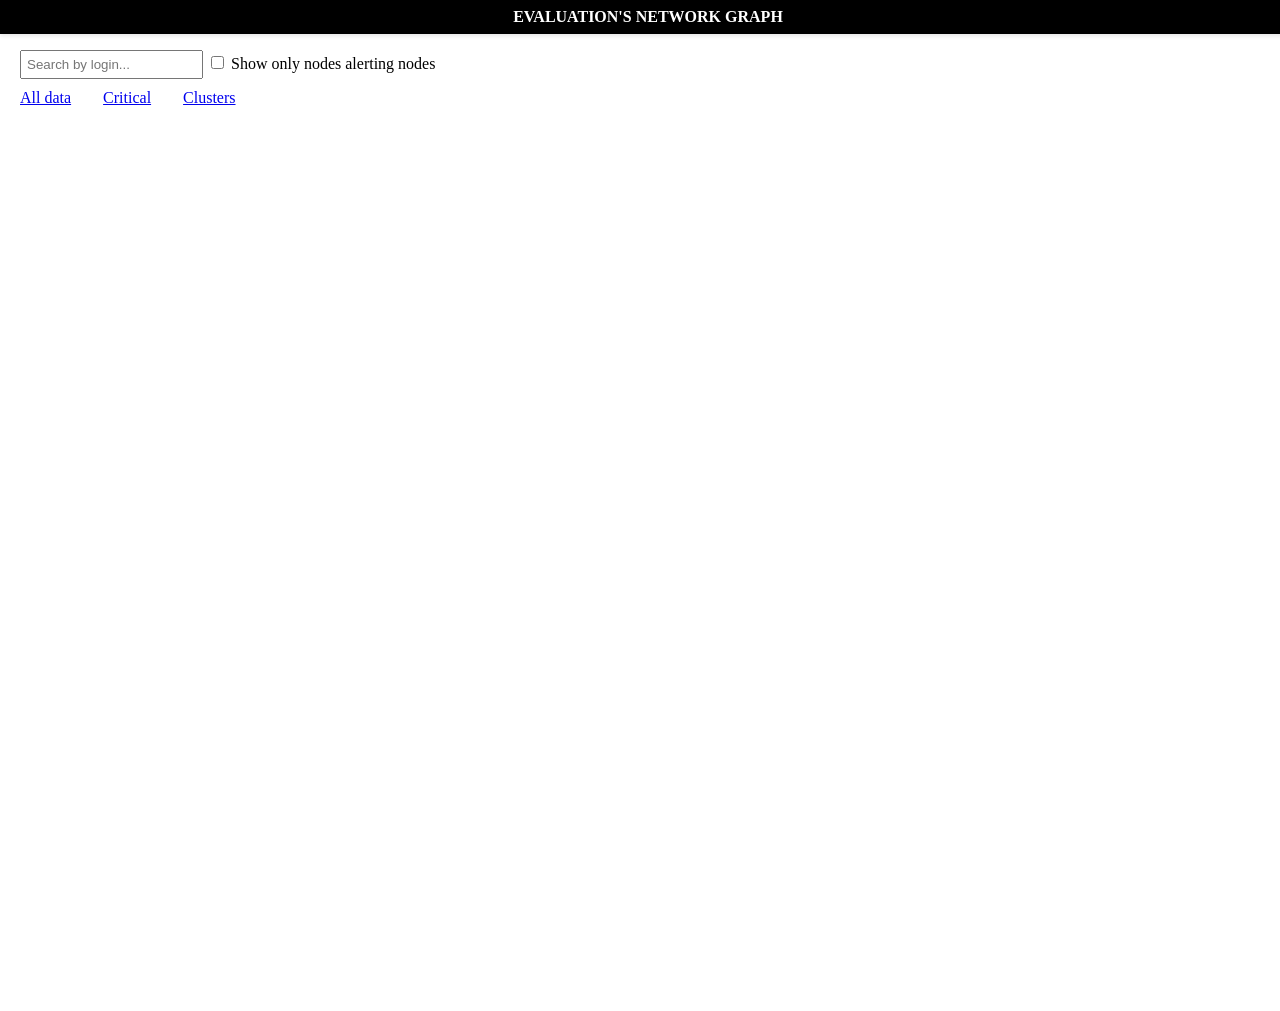
==== web/index.html @ fb9571ca "feat: add interactive info panel and CLI date range selection - Interactive Info Panel:   - Click no" ====
<!DOCTYPE html>
<html lang="en">
<head>
    <meta charset="UTF-8">
    <meta name="viewport" content="width=device-width, initial-scale=1.0">
    <title>Peer Evaluation Network</title>
    <script src="https://d3js.org/d3.v7.min.js"></script>
	<link rel="stylesheet" href="style.css">
</head>
<body>

    <div id='header'>evaluation's network graph</div>

    <div style="margin-top: 50px; margin-left: 20px;">
        <input type="text" id="searchBox" placeholder="Search by login..." style="padding: 5px;">
        <input type="checkbox" id="filterCheckbox">
        <label for="filterCheckbox">Show only nodes alerting nodes</label>
    </div>

    <div style="margin-top: 10px; margin-left: 20px; display: flex; gap: 2em;">
        <a href='index.html'>All data</a>  <a href='critical.html'>Critical</a> <a href='clusters.html'>Clusters</a>
    </div>

    <div id="info-panel">
        <button class="close-btn" onclick="closeInfoPanel()">&times;</button>
        <h3 id="panel-title">Student Info</h3>
        <div id="panel-content"></div>
    </div>

    <svg width="100%" height="100%"></svg>

	<script type='text/javascript' src='script.js'></script>
</body>
</html>
---- web/style.css ----
html, body {
	margin: 0;
	padding: 0;
	width: 100%;
	height: 100%;
	overflow: hidden;
}

#header {
	position: absolute;
	top: 0;
	left: 0;
	width: 100%;
	text-transform: uppercase;
	background-color: #000000;
	padding: 8px;
	text-align: center;
	font-size: 16px;
	font-weight: bold;
	color: white;
	box-shadow: 0 2px 4px rgba(0, 0, 0, 0.1);
}

svg {
	width: 100%;
	height: 100%;
}

.link {
	stroke-opacity: 0.6;
}

.ok{
	stroke: #5a85b36e;
	stroke-opacity: 0.6;
}

.alert {
	stroke: #d18080;
}


.node {
	fill: #69b3a2;
	stroke: #fff;
	stroke-width: 1.5px;
}

.tooltip {
	position: absolute;
	text-align: center;
	width: auto;
	padding: 5px 12px;
	font: 12px sans-serif;
	background: lightsteelblue;
	border-radius: 2px;
	pointer-events: none;
	opacity: 0;
}

.label {
	fill: #555;
	font-size: 12px;
	visibility: hidden;
}

.node:hover .label {
	visibility: visible;
}

/* Info Panel */
#info-panel {
	position: absolute;
	top: 50px;
	right: 20px;
	width: 300px;
	max-height: calc(100vh - 100px);
	overflow-y: auto;
	background: white;
	border-radius: 8px;
	box-shadow: 0 4px 20px rgba(0, 0, 0, 0.15);
	padding: 20px;
	display: none;
	z-index: 1000;
	font-family: -apple-system, BlinkMacSystemFont, 'Segoe UI', Roboto, sans-serif;
}

#info-panel.visible {
	display: block;
}

#info-panel h3 {
	margin: 0 0 15px 0;
	padding-bottom: 10px;
	border-bottom: 2px solid #eee;
	font-size: 18px;
	color: #333;
}

#info-panel .close-btn {
	position: absolute;
	top: 10px;
	right: 15px;
	background: none;
	border: none;
	font-size: 20px;
	cursor: pointer;
	color: #999;
}

#info-panel .close-btn:hover {
	color: #333;
}

#info-panel .info-section {
	margin-bottom: 15px;
}

#info-panel .info-label {
	font-size: 11px;
	text-transform: uppercase;
	color: #888;
	margin-bottom: 3px;
}

#info-panel .info-value {
	font-size: 14px;
	color: #333;
	margin-bottom: 8px;
}

#info-panel .info-value a {
	color: #42a5f5;
	text-decoration: none;
}

#info-panel .info-value a:hover {
	text-decoration: underline;
}

#info-panel .stats-grid {
	display: grid;
	grid-template-columns: 1fr 1fr;
	gap: 10px;
	margin-top: 10px;
}

#info-panel .stat-box {
	background: #f5f5f5;
	padding: 10px;
	border-radius: 6px;
	text-align: center;
}

#info-panel .stat-number {
	font-size: 20px;
	font-weight: bold;
	color: #333;
}

#info-panel .stat-label {
	font-size: 11px;
	color: #888;
	text-transform: uppercase;
}
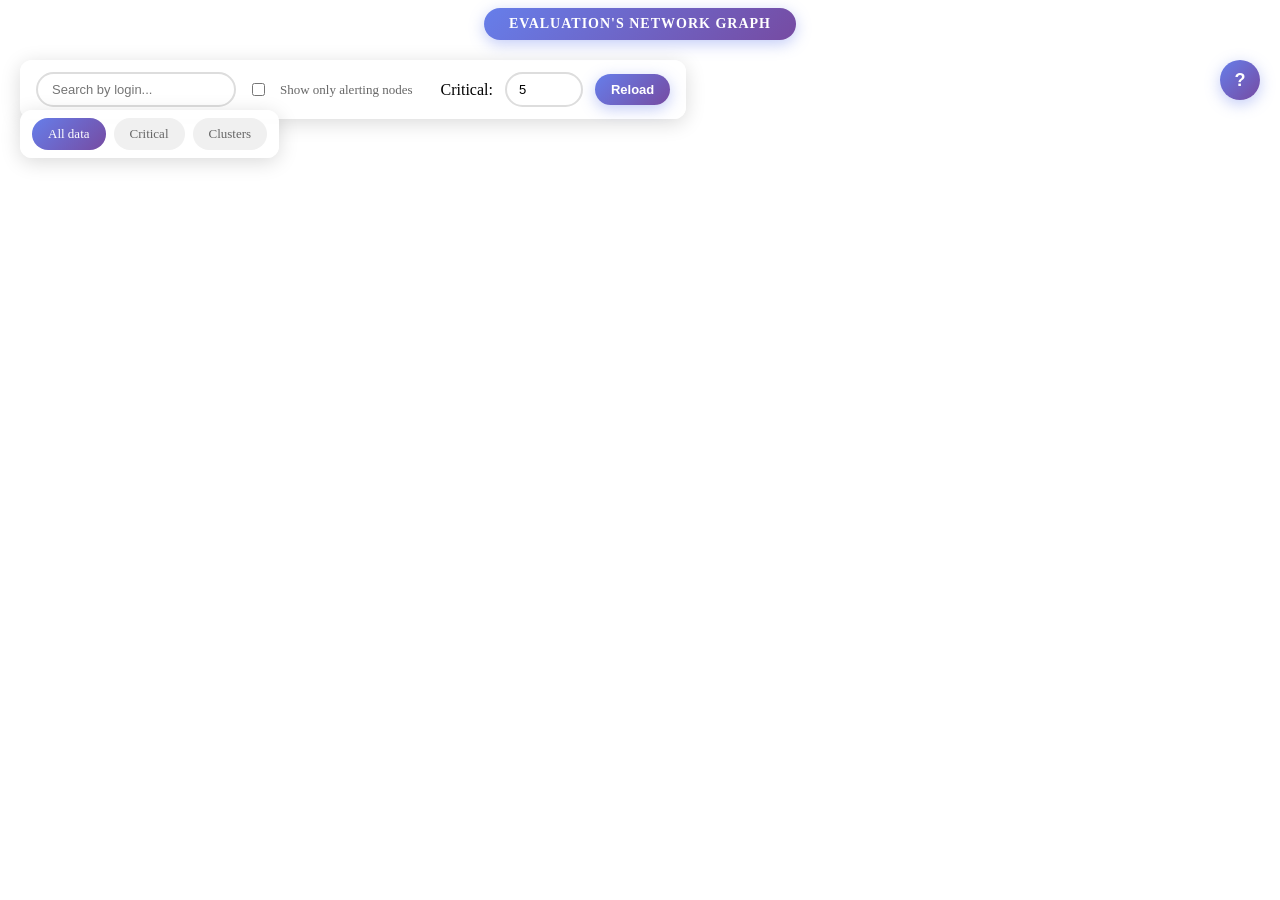
==== commit 2dad1b69: "Update HTML files with floating UI elements and help panels" ====
--- a/web/index.html
+++ b/web/index.html
@@ -11,15 +11,56 @@
 
     <div id='header'>evaluation's network graph</div>
 
-    <div style="margin-top: 50px; margin-left: 20px;">
-        <input type="text" id="searchBox" placeholder="Search by login..." style="padding: 5px;">
+    <div id="controls">
+        <input type="text" id="searchBox" class="search-input" placeholder="Search by login...">
         <input type="checkbox" id="filterCheckbox">
-        <label for="filterCheckbox">Show only nodes alerting nodes</label>
+        <label for="filterCheckbox" class="nav-label">Show only alerting nodes</label>
+        <span style="margin-left: 1em;">Critical:</span>
+        <input type="number" id="criticalValue" class="number-input" value="5" min="1">
+        <button class="action-btn" onclick="reloadData()">Reload</button>
     </div>
 
-    <div style="margin-top: 10px; margin-left: 20px; display: flex; gap: 2em;">
-        <a href='index.html'>All data</a>  <a href='critical.html'>Critical</a> <a href='clusters.html'>Clusters</a>
+    <div id="nav-links">
+        <a href='index.html' class="nav-link active">All data</a>
+        <a href='critical.html' class="nav-link">Critical</a>
+        <a href='clusters.html' class="nav-link">Clusters</a>
     </div>
+
+    <button class="help-btn" onclick="toggleHelp()">?</button>
+
+    <div id="help-panel">
+        <button class="close-btn" onclick="toggleHelp()">&times;</button>
+        <h3>Help</h3>
+        <div class="help-section">
+            <div class="help-title">About this view</div>
+            <div class="help-text">Shows <strong>all</strong> peer evaluations as an interactive network graph. Each node is a student, each link is an evaluation connection.</div>
+        </div>
+        <div class="help-section">
+            <div class="help-title">Value</div>
+            <div class="help-text">The number on each link shows how many times Student A evaluated Student B.</div>
+        </div>
+        <div class="help-section">
+            <div class="help-title">Alerting nodes</div>
+            <div class="help-text">When enabled, hides nodes that don't have any links above the critical threshold.</div>
+        </div>
+        <div class="help-section">
+            <div class="help-title">Controls</div>
+            <div class="help-text">
+                <strong>Search:</strong> Find a student by login (press Enter)<br>
+                <strong>Drag nodes:</strong> Reposition them<br>
+                <strong>Scroll/Pan:</strong> Zoom and navigate<br>
+                <strong>Click node:</strong> View student details<br>
+                <strong>Click link:</strong> View evaluation details
+            </div>
+        </div>
+    </div>
+
+    <script>
+    function toggleHelp() {
+        var panel = document.getElementById("help-panel");
+        panel.classList.toggle("visible");
+    }
+    </script>
 
     <div id="info-panel">
         <button class="close-btn" onclick="closeInfoPanel()">&times;</button>
--- a/web/style.css
+++ b/web/style.css
@@ -6,19 +6,69 @@
 	overflow: hidden;
 }
 
-#header {
+/* Full screen SVG */
+svg {
 	position: absolute;
 	top: 0;
 	left: 0;
 	width: 100%;
+	height: 100%;
+	z-index: 0;
+}
+
+/* Floating controls bar */
+#controls {
+	position: fixed;
+	top: 60px;
+	left: 20px;
+	z-index: 100;
+	background: rgba(255, 255, 255, 0.95);
+	padding: 12px 16px;
+	border-radius: 12px;
+	box-shadow: 0 4px 20px rgba(0, 0, 0, 0.15);
+	display: flex;
+	gap: 12px;
+	align-items: center;
+	flex-wrap: wrap;
+}
+
+/* Floating nav links */
+#nav-links {
+	position: fixed;
+	top: 110px;
+	left: 20px;
+	z-index: 100;
+	background: rgba(255, 255, 255, 0.95);
+	padding: 8px 12px;
+	border-radius: 12px;
+	box-shadow: 0 4px 20px rgba(0, 0, 0, 0.15);
+	display: flex;
+	gap: 8px;
+}
+
+/* Floating help button */
+.help-btn {
+	position: fixed;
+	top: 60px;
+	right: 20px;
+	z-index: 100;
+}
+
+#header {
+	position: fixed;
+	top: 8px;
+	left: 50%;
+	transform: translateX(-50%);
 	text-transform: uppercase;
-	background-color: #000000;
-	padding: 8px;
-	text-align: center;
-	font-size: 16px;
-	font-weight: bold;
+	background: linear-gradient(135deg, #667eea 0%, #764ba2 100%);
+	padding: 8px 25px;
+	border-radius: 25px;
+	font-size: 14px;
+	font-weight: 700;
 	color: white;
-	box-shadow: 0 2px 4px rgba(0, 0, 0, 0.1);
+	box-shadow: 0 4px 15px rgba(102, 126, 234, 0.4);
+	letter-spacing: 1px;
+	z-index: 1001;
 }
 
 svg {
@@ -68,98 +118,318 @@
 	visibility: visible;
 }
 
-/* Info Panel */
+/* Info Panel - floating */
 #info-panel {
+	position: fixed;
+	top: 60px;
+	right: 80px;
+	width: 320px;
+	max-height: 70vh;
+	overflow-y: auto;
+	background: #ffffff;
+	border-radius: 16px;
+	box-shadow: 0 10px 40px rgba(0, 0, 0, 0.2), 0 0 0 1px rgba(255, 255, 255, 0.1);
+	padding: 24px;
+	display: none;
+	z-index: 999;
+	font-family: -apple-system, BlinkMacSystemFont, 'Segoe UI', Roboto, sans-serif;
+	transform: translateY(20px);
+	opacity: 0;
+	transition: transform 0.3s ease, opacity 0.3s ease;
+}
+
+#info-panel.visible {
+	display: block;
+	transform: translateY(0);
+	opacity: 1;
+}
+
+#info-panel::-webkit-scrollbar {
+	width: 6px;
+}
+
+#info-panel::-webkit-scrollbar-track {
+	background: transparent;
+}
+
+#info-panel::-webkit-scrollbar-thumb {
+	background: #ddd;
+	border-radius: 3px;
+}
+
+#info-panel::-webkit-scrollbar-thumb:hover {
+	background: #bbb;
+}
+
+#info-panel h3 {
+	margin: 0 0 20px 0;
+	padding-bottom: 16px;
+	border-bottom: 1px solid #eee;
+	font-size: 28px;
+	font-weight: 700;
+	letter-spacing: -0.5px;
+}
+
+#info-panel h3 a {
+	color: #1a1a2e;
+	text-decoration: none;
+	transition: color 0.2s ease;
+}
+
+#info-panel h3 a:hover {
+	color: #667eea;
+}
+
+#info-panel .close-btn {
 	position: absolute;
-	top: 50px;
+	top: 16px;
+	right: 16px;
+	width: 32px;
+	height: 32px;
+	background: #f5f5f5;
+	border: none;
+	border-radius: 50%;
+	font-size: 18px;
+	cursor: pointer;
+	color: #666;
+	display: flex;
+	align-items: center;
+	justify-content: center;
+	transition: all 0.2s ease;
+}
+
+#info-panel .close-btn:hover {
+	background: #ff4757;
+	color: white;
+	transform: rotate(90deg);
+}
+
+#info-panel .info-section {
+	margin-bottom: 16px;
+}
+
+#info-panel .info-label {
+	font-size: 10px;
+	text-transform: uppercase;
+	color: #888;
+	margin-bottom: 4px;
+	letter-spacing: 0.5px;
+	font-weight: 600;
+}
+
+#info-panel .info-value {
+	font-size: 14px;
+	color: #1a1a2e;
+	margin-bottom: 8px;
+	font-weight: 500;
+}
+
+#info-panel .info-value a {
+	color: #667eea;
+	text-decoration: none;
+	font-weight: 600;
+	transition: all 0.2s ease;
+}
+
+#info-panel .info-value a:hover {
+	color: #764ba2;
+	text-decoration: underline;
+}
+
+#info-panel .stats-grid {
+	display: grid;
+	grid-template-columns: repeat(3, 1fr);
+	gap: 12px;
+	margin-top: 16px;
+}
+
+#info-panel .stat-box {
+	background: linear-gradient(135deg, #f8f9fa 0%, #e9ecef 100%);
+	padding: 14px 8px;
+	border-radius: 12px;
+	text-align: center;
+	transition: all 0.2s ease;
+}
+
+#info-panel .stat-box:hover {
+	transform: translateY(-2px);
+	box-shadow: 0 4px 12px rgba(0, 0, 0, 0.1);
+}
+
+#info-panel .stat-number {
+	font-size: 22px;
+	font-weight: 700;
+	color: #1a1a2e;
+	margin-bottom: 2px;
+}
+
+#info-panel .stat-label {
+	font-size: 10px;
+	color: #666;
+	text-transform: uppercase;
+	letter-spacing: 0.5px;
+	font-weight: 600;
+}
+
+#info-panel .info-section:last-child {
+	margin-top: 20px;
+	padding-top: 16px;
+	border-top: 1px solid #eee;
+}
+
+/* Help Button */
+.help-btn {
+	position: fixed;
+	top: 60px;
 	right: 20px;
-	width: 300px;
-	max-height: calc(100vh - 100px);
+	width: 40px;
+	height: 40px;
+	border-radius: 50%;
+	background: linear-gradient(135deg, #667eea 0%, #764ba2 100%);
+	border: none;
+	color: white;
+	font-size: 18px;
+	font-weight: bold;
+	cursor: pointer;
+	box-shadow: 0 4px 15px rgba(102, 126, 234, 0.4);
+	transition: transform 0.2s ease, box-shadow 0.2s ease;
+	z-index: 1000;
+}
+
+.help-btn:hover {
+	transform: scale(1.1);
+	box-shadow: 0 6px 20px rgba(102, 126, 234, 0.6);
+}
+
+/* Help Panel */
+#help-panel {
+	position: fixed;
+	top: 110px;
+	right: 20px;
+	width: 320px;
+	max-height: 55vh;
 	overflow-y: auto;
-	background: white;
-	border-radius: 8px;
-	box-shadow: 0 4px 20px rgba(0, 0, 0, 0.15);
-	padding: 20px;
+	background: #ffffff;
+	border-radius: 16px;
+	box-shadow: 0 10px 40px rgba(0, 0, 0, 0.2), 0 0 0 1px rgba(255, 255, 255, 0.1);
+	padding: 24px;
 	display: none;
 	z-index: 1000;
 	font-family: -apple-system, BlinkMacSystemFont, 'Segoe UI', Roboto, sans-serif;
-}
-
-#info-panel.visible {
+	transform: translateY(20px);
+	opacity: 0;
+	transition: transform 0.3s ease, opacity 0.3s ease;
+}
+
+#help-panel.visible {
 	display: block;
-}
-
-#info-panel h3 {
-	margin: 0 0 15px 0;
-	padding-bottom: 10px;
-	border-bottom: 2px solid #eee;
-	font-size: 18px;
+	transform: translateY(0);
+	opacity: 1;
+}
+
+#help-panel h3 {
+	margin: 0 0 20px 0;
+	padding-bottom: 16px;
+	border-bottom: 1px solid #eee;
+	font-size: 24px;
+	font-weight: 700;
+	letter-spacing: -0.5px;
+}
+
+#help-panel .help-section {
+	margin-bottom: 16px;
+}
+
+#help-panel .help-title {
+	font-size: 12px;
+	text-transform: uppercase;
+	color: #667eea;
+	margin-bottom: 6px;
+	letter-spacing: 0.5px;
+	font-weight: 700;
+}
+
+#help-panel .help-text {
+	font-size: 13px;
+	color: #444;
+	line-height: 1.5;
+}
+
+/* Action Button */
+.action-btn {
+	padding: 8px 16px;
+	border-radius: 20px;
+	background: linear-gradient(135deg, #667eea 0%, #764ba2 100%);
+	border: none;
+	color: white;
+	font-size: 13px;
+	font-weight: 600;
+	cursor: pointer;
+	box-shadow: 0 4px 15px rgba(102, 126, 234, 0.4);
+	transition: transform 0.2s ease, box-shadow 0.2s ease;
+}
+
+.action-btn:hover {
+	transform: scale(1.05);
+	box-shadow: 0 6px 20px rgba(102, 126, 234, 0.6);
+}
+
+/* Search Input */
+.search-input {
+	padding: 8px 14px;
+	border-radius: 20px;
+	border: 2px solid #ddd;
+	font-size: 13px;
+	outline: none;
+	transition: border-color 0.2s ease, box-shadow 0.2s ease;
+}
+
+.search-input:focus {
+	border-color: #667eea;
+	box-shadow: 0 0 0 3px rgba(102, 126, 234, 0.2);
+}
+
+/* Number Input */
+.number-input {
+	padding: 8px 12px;
+	border-radius: 20px;
+	border: 2px solid #ddd;
+	font-size: 13px;
+	width: 50px;
+	outline: none;
+	transition: border-color 0.2s ease, box-shadow 0.2s ease;
+}
+
+.number-input:focus {
+	border-color: #667eea;
+	box-shadow: 0 0 0 3px rgba(102, 126, 234, 0.2);
+}
+
+/* Nav Links */
+.nav-link {
+	padding: 8px 16px;
+	border-radius: 20px;
+	background: #f0f0f0;
+	color: #666;
+	text-decoration: none;
+	font-size: 13px;
+	font-weight: 500;
+	transition: all 0.2s ease;
+}
+
+.nav-link:hover {
+	background: #e0e0e0;
 	color: #333;
 }
 
-#info-panel .close-btn {
-	position: absolute;
-	top: 10px;
-	right: 15px;
-	background: none;
-	border: none;
-	font-size: 20px;
+.nav-link.active {
+	background: linear-gradient(135deg, #667eea 0%, #764ba2 100%);
+	color: white;
+}
+
+/* Nav Label */
+.nav-label {
+	font-size: 13px;
+	color: #666;
 	cursor: pointer;
-	color: #999;
-}
-
-#info-panel .close-btn:hover {
-	color: #333;
-}
-
-#info-panel .info-section {
-	margin-bottom: 15px;
-}
-
-#info-panel .info-label {
-	font-size: 11px;
-	text-transform: uppercase;
-	color: #888;
-	margin-bottom: 3px;
-}
-
-#info-panel .info-value {
-	font-size: 14px;
-	color: #333;
-	margin-bottom: 8px;
-}
-
-#info-panel .info-value a {
-	color: #42a5f5;
-	text-decoration: none;
-}
-
-#info-panel .info-value a:hover {
-	text-decoration: underline;
-}
-
-#info-panel .stats-grid {
-	display: grid;
-	grid-template-columns: 1fr 1fr;
-	gap: 10px;
-	margin-top: 10px;
-}
-
-#info-panel .stat-box {
-	background: #f5f5f5;
-	padding: 10px;
-	border-radius: 6px;
-	text-align: center;
-}
-
-#info-panel .stat-number {
-	font-size: 20px;
-	font-weight: bold;
-	color: #333;
-}
-
-#info-panel .stat-label {
-	font-size: 11px;
-	color: #888;
-	text-transform: uppercase;
-}
+}
